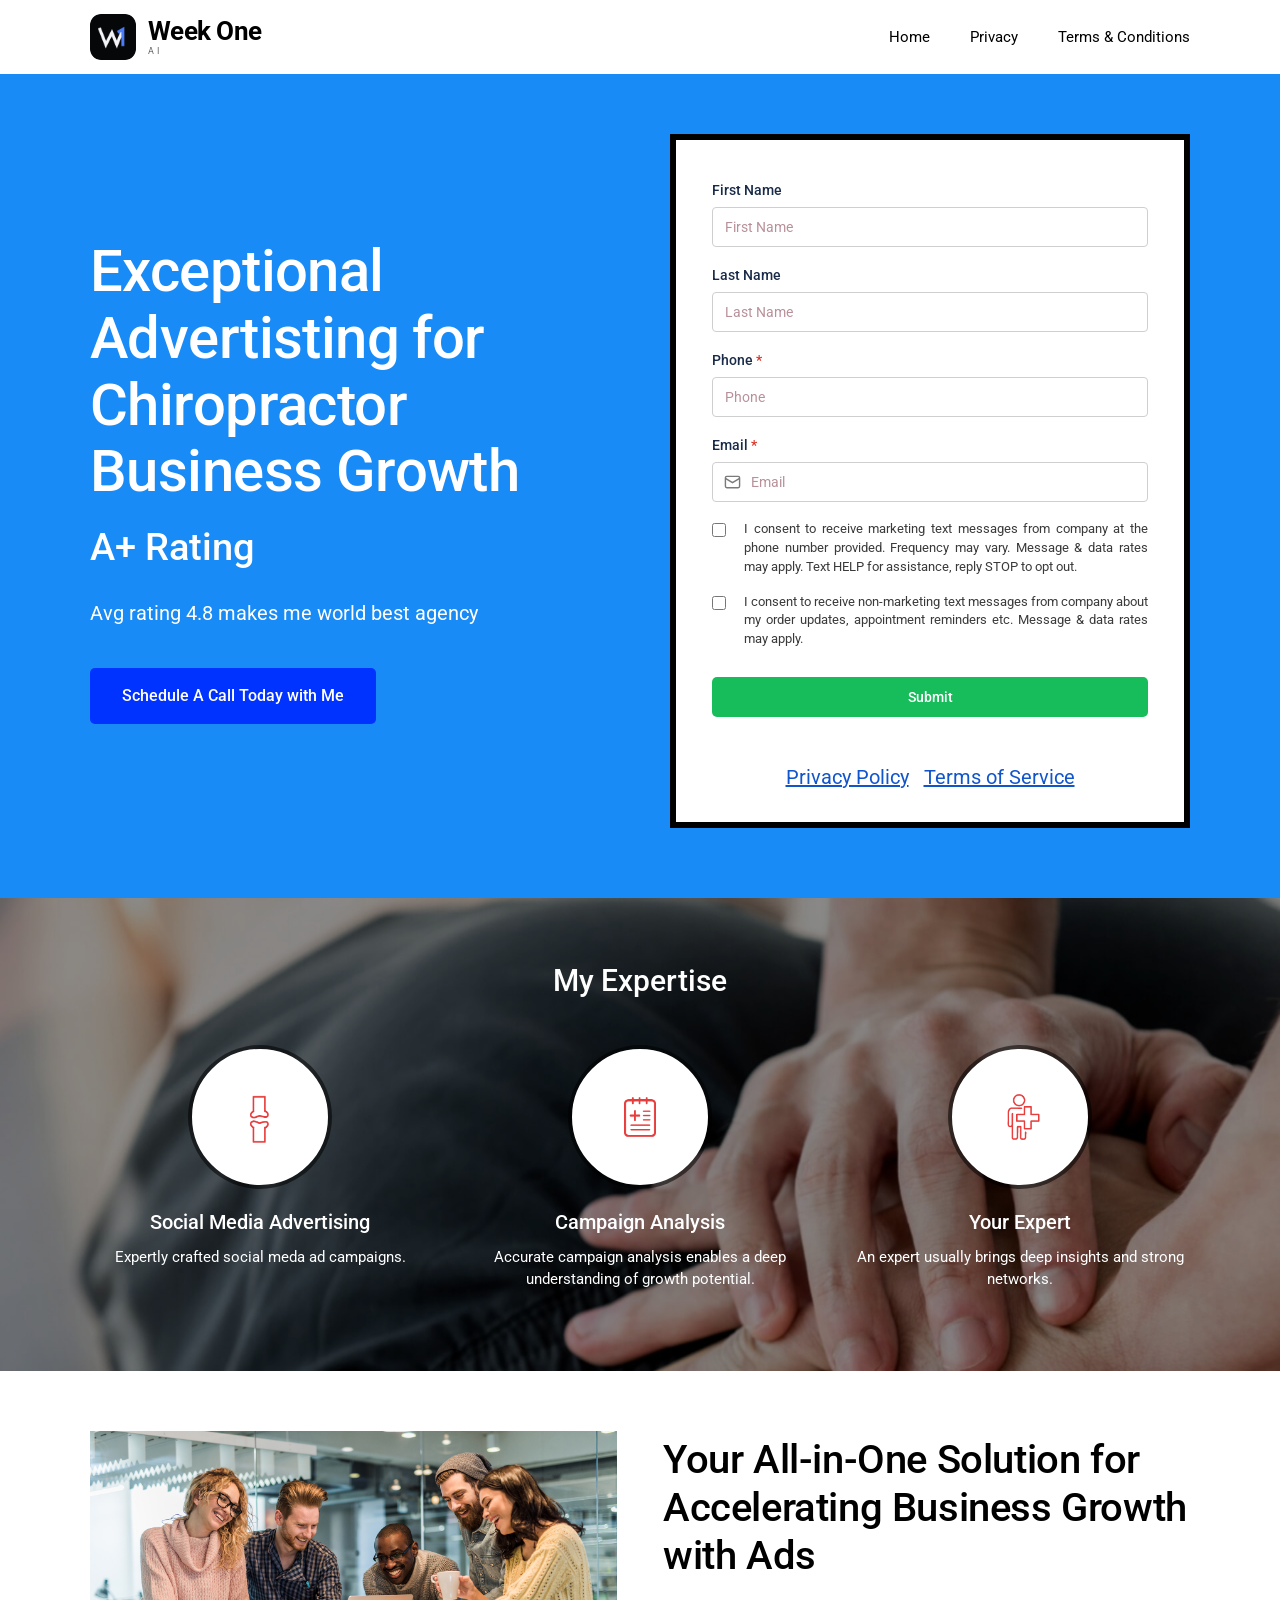
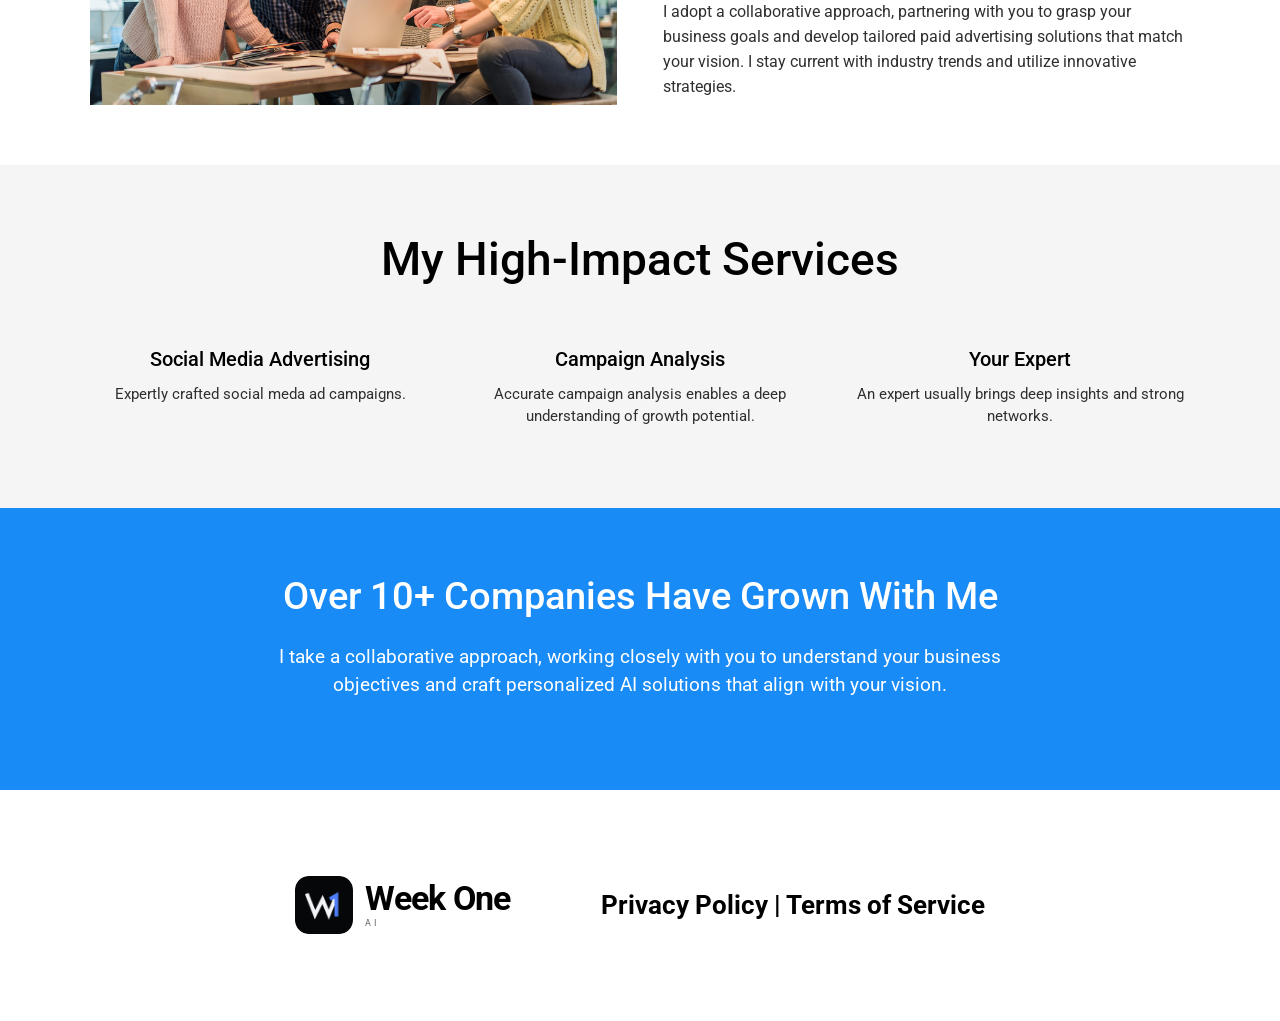
==== index.html @ 6f0d6c9e "Week One AI lead-capture site: home, privacy policy, terms Three static pages with a working lead fo" ====
<!DOCTYPE html>
<html lang="en">
<head>
<meta charset="utf-8">
<meta name="viewport" content="width=device-width, initial-scale=1">
<title>Week One AI</title>
<link rel="icon" href="assets/img/logo-w1.png">
<link rel="preconnect" href="https://fonts.googleapis.com">
<link rel="preconnect" href="https://fonts.gstatic.com" crossorigin>
<link href="https://fonts.googleapis.com/css2?family=Roboto:wght@400;500;700&display=swap" rel="stylesheet">
<link rel="stylesheet" href="assets/css/styles.css">
</head>
<body>

<header class="site-header">
  <div class="wrap">
    <a class="brand" href="index.html">
      <img src="assets/img/logo-w1.png" alt="Week One AI">
      <span class="brand-name">Week One<small>AI</small></span>
    </a>
    <nav class="nav">
      <a href="index.html">Home</a>
      <a href="privacy-policy.html">Privacy</a>
      <a href="terms.html">Terms &amp; Conditions</a>
    </nav>
  </div>
</header>

<section class="hero">
  <div class="wrap">

    <div class="hero-copy">
      <h1>Exceptional Advertisting for Chiropractor Business Growth</h1>
      <h2>A+ Rating</h2>
      <p>Avg rating 4.8 makes me world best agency</p>
      <a class="cta" href="#lead-form">Schedule A Call Today with Me</a>
    </div>

    <div class="form-card" id="form-card">
      <form id="lead-form" novalidate>

        <div class="field">
          <label for="first_name">First Name</label>
          <input type="text" id="first_name" name="first_name" placeholder="First Name" autocomplete="given-name">
        </div>

        <div class="field">
          <label for="last_name">Last Name</label>
          <input type="text" id="last_name" name="last_name" placeholder="Last Name" autocomplete="family-name">
        </div>

        <div class="field">
          <label for="phone">Phone <span class="req">*</span></label>
          <input type="tel" id="phone" name="phone" placeholder="Phone" autocomplete="tel" required>
        </div>

        <div class="field">
          <label for="email">Email <span class="req">*</span></label>
          <div class="input-shell">
            <svg class="ico" viewBox="0 0 24 24" fill="none" stroke="currentColor" stroke-width="2" aria-hidden="true">
              <rect x="2" y="4" width="20" height="16" rx="2"></rect>
              <path d="m2 7 10 6 10-6"></path>
            </svg>
            <input class="has-ico" type="email" id="email" name="email" placeholder="Email" autocomplete="email" required>
          </div>
        </div>

        <div class="consent">
          <input type="checkbox" id="consent_marketing" name="consent_marketing">
          <label for="consent_marketing">I consent to receive marketing text messages from company at the phone number provided. Frequency may vary. Message &amp; data rates may apply. Text HELP for assistance, reply STOP to opt out.</label>
        </div>

        <div class="consent">
          <input type="checkbox" id="consent_transactional" name="consent_transactional">
          <label for="consent_transactional">I consent to receive non-marketing text messages from company about my order updates, appointment reminders etc. Message &amp; data rates may apply.</label>
        </div>

        <button class="submit" type="submit">Submit</button>

        <p class="form-status" id="form-status"></p>

        <p class="form-legal">
          <a href="privacy-policy.html">Privacy Policy</a> |
          <a href="terms.html">Terms of Service</a>
        </p>

      </form>
    </div>

  </div>
</section>

<section class="expertise">
  <div class="wrap">
    <h2 class="section-title">My Expertise</h2>
    <div class="cards">

      <div class="card">
        <div class="disc"><img src="assets/img/icon-social.png" alt=""></div>
        <h3>Social Media Advertising</h3>
        <p>Expertly crafted social meda ad campaigns.</p>
      </div>

      <div class="card">
        <div class="disc"><img src="assets/img/icon-analysis.png" alt=""></div>
        <h3>Campaign Analysis</h3>
        <p>Accurate campaign analysis enables a deep understanding of growth potential.</p>
      </div>

      <div class="card">
        <div class="disc"><img src="assets/img/icon-expert.png" alt=""></div>
        <h3>Your Expert</h3>
        <p>An expert usually brings deep insights and strong networks.</p>
      </div>

    </div>
  </div>
</section>

<section class="solution">
  <div class="wrap">
    <img src="assets/img/team.jpg" alt="">
    <div>
      <h2>Your All-in-One Solution for Accelerating Business Growth with Ads</h2>
      <p>I adopt a collaborative approach, partnering with you to grasp your business goals and develop tailored paid advertising solutions that match your vision. I stay current with industry trends and utilize innovative strategies.</p>
    </div>
  </div>
</section>

<section class="services">
  <div class="wrap">
    <h2 class="section-title">My High-Impact Services</h2>
    <div class="cards">

      <div class="card">
        <h3>Social Media Advertising</h3>
        <p>Expertly crafted social meda ad campaigns.</p>
      </div>

      <div class="card">
        <h3>Campaign Analysis</h3>
        <p>Accurate campaign analysis enables a deep understanding of growth potential.</p>
      </div>

      <div class="card">
        <h3>Your Expert</h3>
        <p>An expert usually brings deep insights and strong networks.</p>
      </div>

    </div>
  </div>
</section>

<section class="proof">
  <div class="wrap">
    <h2>Over 10+ Companies Have Grown With Me</h2>
    <p>I take a collaborative approach, working closely with you to understand your business objectives and craft personalized AI solutions that align with your vision.</p>
  </div>
</section>

<footer class="site-footer">
  <div class="wrap">
    <a class="brand" href="index.html">
      <img src="assets/img/logo-w1.png" alt="Week One AI">
      <span class="brand-name">Week One<small>AI</small></span>
    </a>
    <p class="footer-legal">
      <a href="privacy-policy.html">Privacy Policy</a> |
      <a href="terms.html">Terms of Service</a>
    </p>
  </div>
</footer>

<script src="assets/js/form.js"></script>
</body>
</html>
---- assets/css/styles.css ----
/* ==========================================================================
   Week One AI — form-fill site
   Layout and colour values are measured from the reference page
   (alignmentautomated.net): blue #188BF6, CTA #0033FF, submit #18BD5B,
   grey band #F5F5F5, Roboto 500 headings.
   ========================================================================== */

*,
*::before,
*::after { box-sizing: border-box; }

:root {
  --blue: #188bf6;
  --cta-blue: #0033ff;
  --green: #18bd5b;
  --grey-band: #f5f5f5;
  --ink: #000000;
  --body-text: #2f2f2f;
  --field-border: #cfcfcf;
  --placeholder: #b8909a;
  --link: #1155cc;
  --font: "Roboto", "Helvetica Neue", Arial, "Segoe UI", sans-serif;
}

html { -webkit-text-size-adjust: 100%; }

body {
  margin: 0;
  font-family: var(--font);
  color: var(--body-text);
  background: #ffffff;
  line-height: 1.5;
}

img { max-width: 100%; display: block; }

a { color: inherit; }

.wrap {
  width: 100%;
  max-width: 1140px;
  margin: 0 auto;
  padding: 0 20px;
}

/* ---------- Header ---------------------------------------------------- */

.site-header {
  background: #fff;
  padding: 14px 0;
}

.site-header .wrap {
  display: flex;
  align-items: center;
  justify-content: space-between;
  gap: 24px;
}

.brand {
  display: flex;
  align-items: center;
  gap: 12px;
  text-decoration: none;
  color: var(--ink);
}

.brand img {
  width: 46px;
  height: 46px;
  border-radius: 11px;
}

.brand-name {
  font-size: 26px;
  font-weight: 700;
  letter-spacing: -0.02em;
  line-height: 1.05;
}

.brand-name small {
  display: block;
  font-size: 9px;
  font-weight: 400;
  letter-spacing: 0.34em;
  text-transform: uppercase;
  color: #6b6b6b;
  margin-top: 2px;
}

.nav {
  display: flex;
  align-items: center;
  gap: 40px;
}

.nav a {
  color: var(--ink);
  text-decoration: none;
  font-size: 15px;
  font-weight: 400;
}

.nav a:hover { text-decoration: underline; }

/* ---------- Hero ------------------------------------------------------ */

.hero {
  background: var(--blue);
  padding: 60px 0 70px;
}

.hero .wrap {
  display: grid;
  grid-template-columns: 1fr 1fr;
  gap: 60px;
  align-items: center;
}

.hero h1 {
  font-size: 58px;
  line-height: 1.15;
  font-weight: 500;
  color: #fff;
  margin: 0;
  letter-spacing: -0.01em;
}

.hero h2 {
  font-size: 38px;
  font-weight: 500;
  color: #fff;
  margin: 14px 0 0;
}

.hero p {
  font-size: 20px;
  color: #fff;
  margin: 22px 0 0;
}

.cta {
  display: inline-block;
  margin-top: 40px;
  background: var(--cta-blue);
  color: #fff;
  text-decoration: none;
  font-size: 16px;
  font-weight: 500;
  padding: 16px 32px;
  border-radius: 5px;
}

.cta:hover { filter: brightness(1.15); }

/* ---------- Form card ------------------------------------------------- */

.form-card {
  background: #fff;
  border: 6px solid #000;
  padding: 40px 36px 30px;
}

.field { margin-bottom: 18px; }

.field label {
  display: block;
  font-size: 14px;
  font-weight: 500;
  color: #1a2b4a;
  margin-bottom: 6px;
}

.field .req { color: #d93025; }

.input-shell { position: relative; }

.input-shell .ico {
  position: absolute;
  left: 12px;
  top: 50%;
  transform: translateY(-50%);
  width: 17px;
  height: 17px;
  color: #7a7a7a;
  pointer-events: none;
}

.field input[type="text"],
.field input[type="tel"],
.field input[type="email"] {
  width: 100%;
  font-family: var(--font);
  font-size: 14px;
  color: #222;
  padding: 11px 12px;
  border: 1px solid var(--field-border);
  border-radius: 4px;
  background: #fff;
}

.field input.has-ico { padding-left: 38px; }

.field input::placeholder { color: var(--placeholder); }

.field input:focus {
  outline: none;
  border-color: var(--blue);
  box-shadow: 0 0 0 2px rgba(24, 139, 246, 0.18);
}

.field input:user-invalid {
  border-color: #d93025;
}

.consent {
  display: grid;
  grid-template-columns: 20px 1fr;
  gap: 12px;
  align-items: start;
  margin-bottom: 16px;
}

.consent input[type="checkbox"] {
  width: 14px;
  height: 14px;
  margin: 3px 0 0;
  accent-color: var(--blue);
}

.consent label {
  font-size: 13px;
  line-height: 1.45;
  color: #3a3a3a;
  text-align: justify;
}

.submit {
  width: 100%;
  margin-top: 12px;
  background: var(--green);
  color: #fff;
  font-family: var(--font);
  font-size: 14px;
  font-weight: 500;
  border: 0;
  border-radius: 5px;
  padding: 12px 50px;
  cursor: pointer;
}

.submit:hover { filter: brightness(1.06); }

.submit:disabled { opacity: 0.6; cursor: default; }

.form-legal {
  text-align: center;
  font-size: 13px;
  margin: 18px 0 0;
}

.form-legal a { color: var(--link); }

.form-status {
  margin: 14px 0 0;
  font-size: 14px;
  text-align: center;
  min-height: 1px;
}

.form-status.error { color: #d93025; }

.form-status.ok { color: #146c2e; font-weight: 500; }

.form-done {
  text-align: center;
  padding: 30px 0;
}

.form-done h3 {
  font-size: 24px;
  font-weight: 500;
  color: #1a2b4a;
  margin: 0 0 10px;
}

.form-done p {
  font-size: 15px;
  margin: 0;
  color: #3a3a3a;
}

/* ---------- Expertise band (dark photo) -------------------------------- */

.expertise {
  background: #000 url("../img/expertise-bg.jpg") center / cover no-repeat;
  padding: 60px 0 80px;
  color: #fff;
  position: relative;
}

.expertise::before {
  content: "";
  position: absolute;
  inset: 0;
  background: rgba(0, 0, 0, 0.45);
}

.expertise .wrap { position: relative; }

.section-title {
  text-align: center;
  font-size: 30px;
  font-weight: 500;
  margin: 0 0 46px;
}

.cards {
  display: grid;
  grid-template-columns: repeat(3, 1fr);
  gap: 40px;
}

.card { text-align: center; }

.card .disc {
  width: 136px;
  height: 136px;
  margin: 0 auto 22px;
  border-radius: 50%;
  background: #fff;
  border: 2px solid #fff;
  box-shadow: 0 0 0 4px rgba(0, 0, 0, 0.55);
  display: flex;
  align-items: center;
  justify-content: center;
}

/* The source PNGs carry a lot of transparent padding — the glyph is roughly
   40% of the 219px canvas — so the img box has to be near disc-width for the
   glyph itself to come out the size it is on the reference page. */
.card .disc img { width: 128px; height: auto; }

.card h3 {
  font-size: 20px;
  font-weight: 500;
  margin: 0 0 10px;
}

.card p {
  font-size: 15px;
  margin: 0;
  line-height: 1.45;
}

/* ---------- Solution split -------------------------------------------- */

.solution { background: #fff; padding: 60px 0; }

.solution .wrap {
  display: grid;
  grid-template-columns: 1fr 1fr;
  gap: 46px;
  align-items: center;
}

.solution h2 {
  font-size: 40px;
  font-weight: 500;
  line-height: 1.2;
  color: var(--ink);
  margin: 0 0 20px;
  letter-spacing: -0.01em;
}

.solution p {
  font-size: 16px;
  line-height: 1.55;
  margin: 0;
}

/* ---------- Services band --------------------------------------------- */

.services {
  background: var(--grey-band);
  padding: 60px 0 80px;
  color: var(--ink);
}

.services .section-title {
  font-size: 46px;
  margin-bottom: 50px;
}

.services .card h3 { color: var(--ink); }

.services .card p { color: var(--body-text); }

/* ---------- Proof band ------------------------------------------------- */

.proof {
  background: var(--blue);
  color: #fff;
  padding: 60px 0 90px;
  text-align: center;
}

.proof h2 {
  font-size: 38px;
  font-weight: 500;
  margin: 0 0 18px;
}

.proof p {
  font-size: 19px;
  max-width: 800px;
  margin: 0 auto;
}

/* ---------- Footer ----------------------------------------------------- */

.site-footer {
  background: #fff;
  padding: 70px 0;
}

.site-footer .wrap {
  display: flex;
  align-items: center;
  justify-content: center;
  gap: 90px;
  flex-wrap: wrap;
}

.site-footer .brand-name { font-size: 34px; }

.site-footer .brand img { width: 58px; height: 58px; border-radius: 14px; }

.footer-legal {
  font-size: 26px;
  font-weight: 700;
  color: var(--ink);
}

.footer-legal a { text-decoration: none; }

.footer-legal a:hover { text-decoration: underline; }

/* ---------- Legal pages ------------------------------------------------ */

.legal-hero {
  background: var(--blue);
  color: #fff;
  padding: 46px 0;
}

.legal-hero h1 {
  font-size: 46px;
  font-weight: 500;
  margin: 0;
  text-align: center;
}

.legal {
  padding: 50px 0 80px;
  max-width: 900px;
}

.legal h2 {
  font-size: 22px;
  font-weight: 500;
  color: var(--ink);
  margin: 34px 0 10px;
}

.legal h3 {
  font-size: 17px;
  font-weight: 500;
  color: var(--ink);
  margin: 22px 0 8px;
}

.legal p {
  font-size: 16px;
  line-height: 1.6;
  margin: 0 0 14px;
}

.legal ul {
  margin: 0 0 14px;
  padding-left: 22px;
}

.legal li {
  font-size: 16px;
  line-height: 1.6;
  margin-bottom: 6px;
}

.legal .eff {
  font-size: 16px;
  font-weight: 500;
  color: var(--ink);
}

.legal a { color: var(--link); }

/* A value the business owner still has to supply. Deliberately loud so it
   cannot ship unnoticed. */
.todo {
  background: #fff3a3;
  color: #6b4d00;
  font-weight: 700;
  padding: 1px 6px;
  border-radius: 3px;
}

.todo-banner {
  background: #fff3a3;
  border: 2px solid #e0b400;
  color: #5a4100;
  font-size: 14px;
  padding: 12px 16px;
  border-radius: 4px;
  margin: 0 0 26px;
}

/* ---------- Responsive -------------------------------------------------- */

@media (max-width: 900px) {
  .hero .wrap,
  .solution .wrap { grid-template-columns: 1fr; gap: 40px; }

  .hero h1 { font-size: 40px; }
  .hero h2 { font-size: 30px; }
  .solution h2 { font-size: 30px; }
  .services .section-title { font-size: 32px; }
  .proof h2 { font-size: 28px; }
  .legal-hero h1 { font-size: 32px; }

  .cards { grid-template-columns: 1fr; gap: 44px; }

  .site-header .wrap { flex-direction: column; gap: 16px; }
  .nav { gap: 24px; }

  .site-footer .wrap { flex-direction: column; gap: 30px; }
  .footer-legal { font-size: 20px; }
}

@media (max-width: 520px) {
  .form-card { padding: 26px 20px 22px; border-width: 4px; }
  .hero h1 { font-size: 32px; }
  .cta { padding: 14px 20px; font-size: 15px; }
}
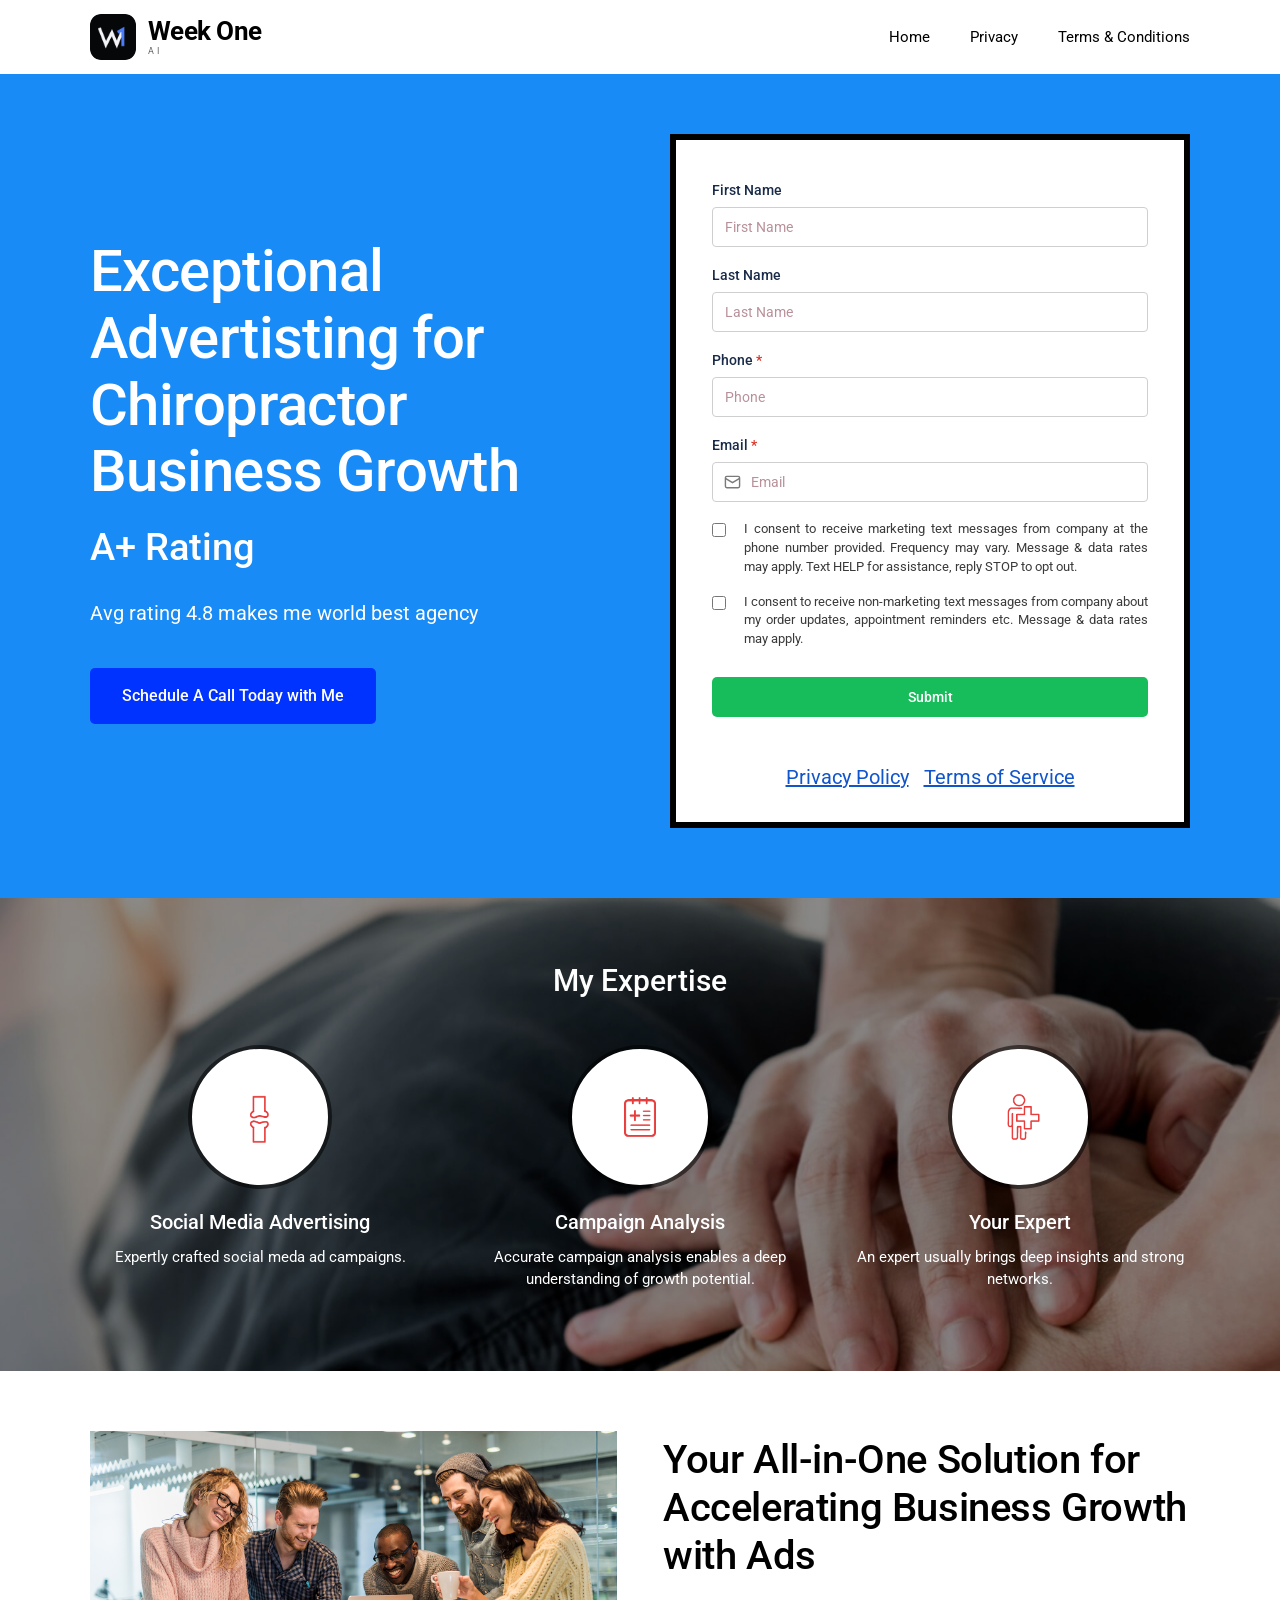
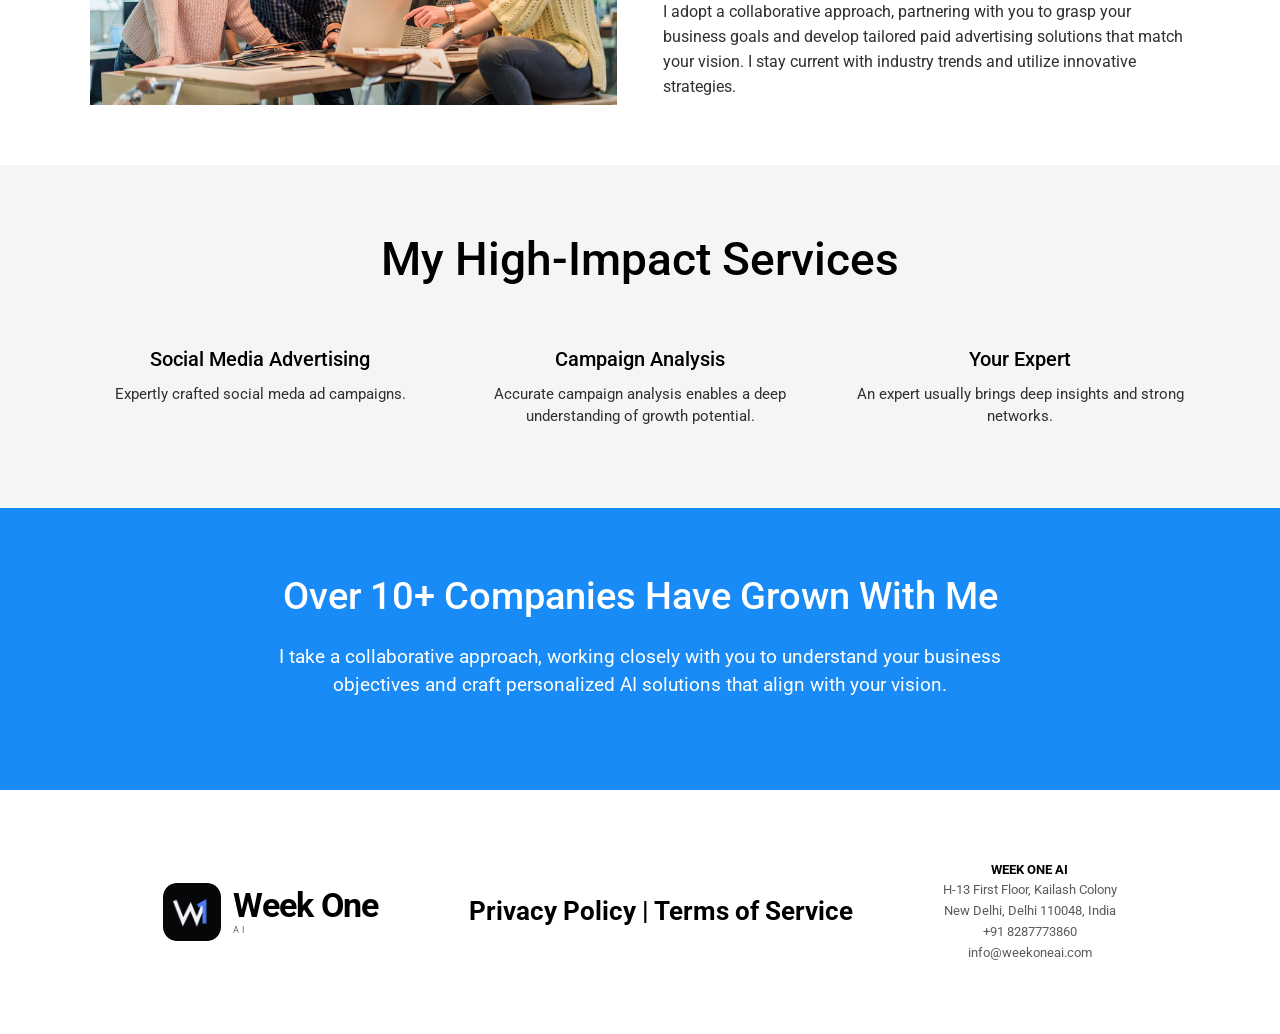
==== commit 9ab3dc16: "A2P-verified business address and phone on every page Closes item 3 of GoHighLevel's Business Websit" ====
--- a/index.html
+++ b/index.html
@@ -33,7 +33,10 @@
       <h1>Exceptional Advertisting for Chiropractor Business Growth</h1>
       <h2>A+ Rating</h2>
       <p>Avg rating 4.8 makes me world best agency</p>
-      <a class="cta" href="#lead-form">Schedule A Call Today with Me</a>
+      <!-- Week One AI agency GHL sub-account (ApNfHZMqAvnu2Cf6w9Ch) → "Consultation",
+           30 min, calendar gsqYXKN7wnsVUCwkFNJu. NOT the demo client's calendar. -->
+      <a class="cta" href="https://api.leadconnectorhq.com/widget/booking/gsqYXKN7wnsVUCwkFNJu"
+         target="_blank" rel="noopener noreferrer">Schedule A Call Today with Me</a>
     </div>
 
     <div class="form-card" id="form-card">
@@ -66,12 +69,12 @@
         </div>
 
         <div class="consent">
-          <input type="checkbox" id="consent_marketing" name="consent_marketing">
+          <input type="checkbox" id="consent_marketing" name="consent_marketing" required>
           <label for="consent_marketing">I consent to receive marketing text messages from company at the phone number provided. Frequency may vary. Message &amp; data rates may apply. Text HELP for assistance, reply STOP to opt out.</label>
         </div>
 
         <div class="consent">
-          <input type="checkbox" id="consent_transactional" name="consent_transactional">
+          <input type="checkbox" id="consent_transactional" name="consent_transactional" required>
           <label for="consent_transactional">I consent to receive non-marketing text messages from company about my order updates, appointment reminders etc. Message &amp; data rates may apply.</label>
         </div>
 
@@ -168,9 +171,19 @@
       <a href="privacy-policy.html">Privacy Policy</a> |
       <a href="terms.html">Terms of Service</a>
     </p>
+    <address class="footer-contact">
+      <strong>WEEK ONE AI</strong><br>
+      H-13 First Floor, Kailash Colony<br>
+      New Delhi, Delhi 110048, India<br>
+      <a href="tel:+918287773860">+91 8287773860</a><br>
+      <a href="mailto:info@weekoneai.com">info@weekoneai.com</a>
+    </address>
   </div>
 </footer>
 
 <script src="assets/js/form.js"></script>
+
+<!-- GoHighLevel chat widget -->
+<script src="https://widgets.leadconnectorhq.com/loader.js" data-resources-url="https://widgets.leadconnectorhq.com/chat-widget/loader.js" data-widget-id="6a72261ca4347d15e388669c" data-source="WEB_USER"></script>
 </body>
 </html>
--- a/assets/css/styles.css
+++ b/assets/css/styles.css
@@ -446,6 +446,23 @@
 
 .footer-legal a:hover { text-decoration: underline; }
 
+/* The A2P-verified business details. Present on every page because the carrier
+   compliance checklist asks for the address, email and phone used to verify the
+   brand to be on the website — <address> is the element a scanner looks for. */
+.footer-contact {
+  font-style: normal; /* browsers italicise <address> by default */
+  font-size: 13px;
+  line-height: 1.6;
+  color: #5b5b5b;
+  text-align: center;
+}
+
+.footer-contact strong { color: var(--ink); }
+
+.footer-contact a { color: #5b5b5b; text-decoration: none; }
+
+.footer-contact a:hover { text-decoration: underline; }
+
 /* ---------- Legal pages ------------------------------------------------ */
 
 .legal-hero {
@@ -504,26 +521,6 @@
 }
 
 .legal a { color: var(--link); }
-
-/* A value the business owner still has to supply. Deliberately loud so it
-   cannot ship unnoticed. */
-.todo {
-  background: #fff3a3;
-  color: #6b4d00;
-  font-weight: 700;
-  padding: 1px 6px;
-  border-radius: 3px;
-}
-
-.todo-banner {
-  background: #fff3a3;
-  border: 2px solid #e0b400;
-  color: #5a4100;
-  font-size: 14px;
-  padding: 12px 16px;
-  border-radius: 4px;
-  margin: 0 0 26px;
-}
 
 /* ---------- Responsive -------------------------------------------------- */
 
@@ -545,6 +542,7 @@
 
   .site-footer .wrap { flex-direction: column; gap: 30px; }
   .footer-legal { font-size: 20px; }
+  .footer-contact { font-size: 12.5px; }
 }
 
 @media (max-width: 520px) {
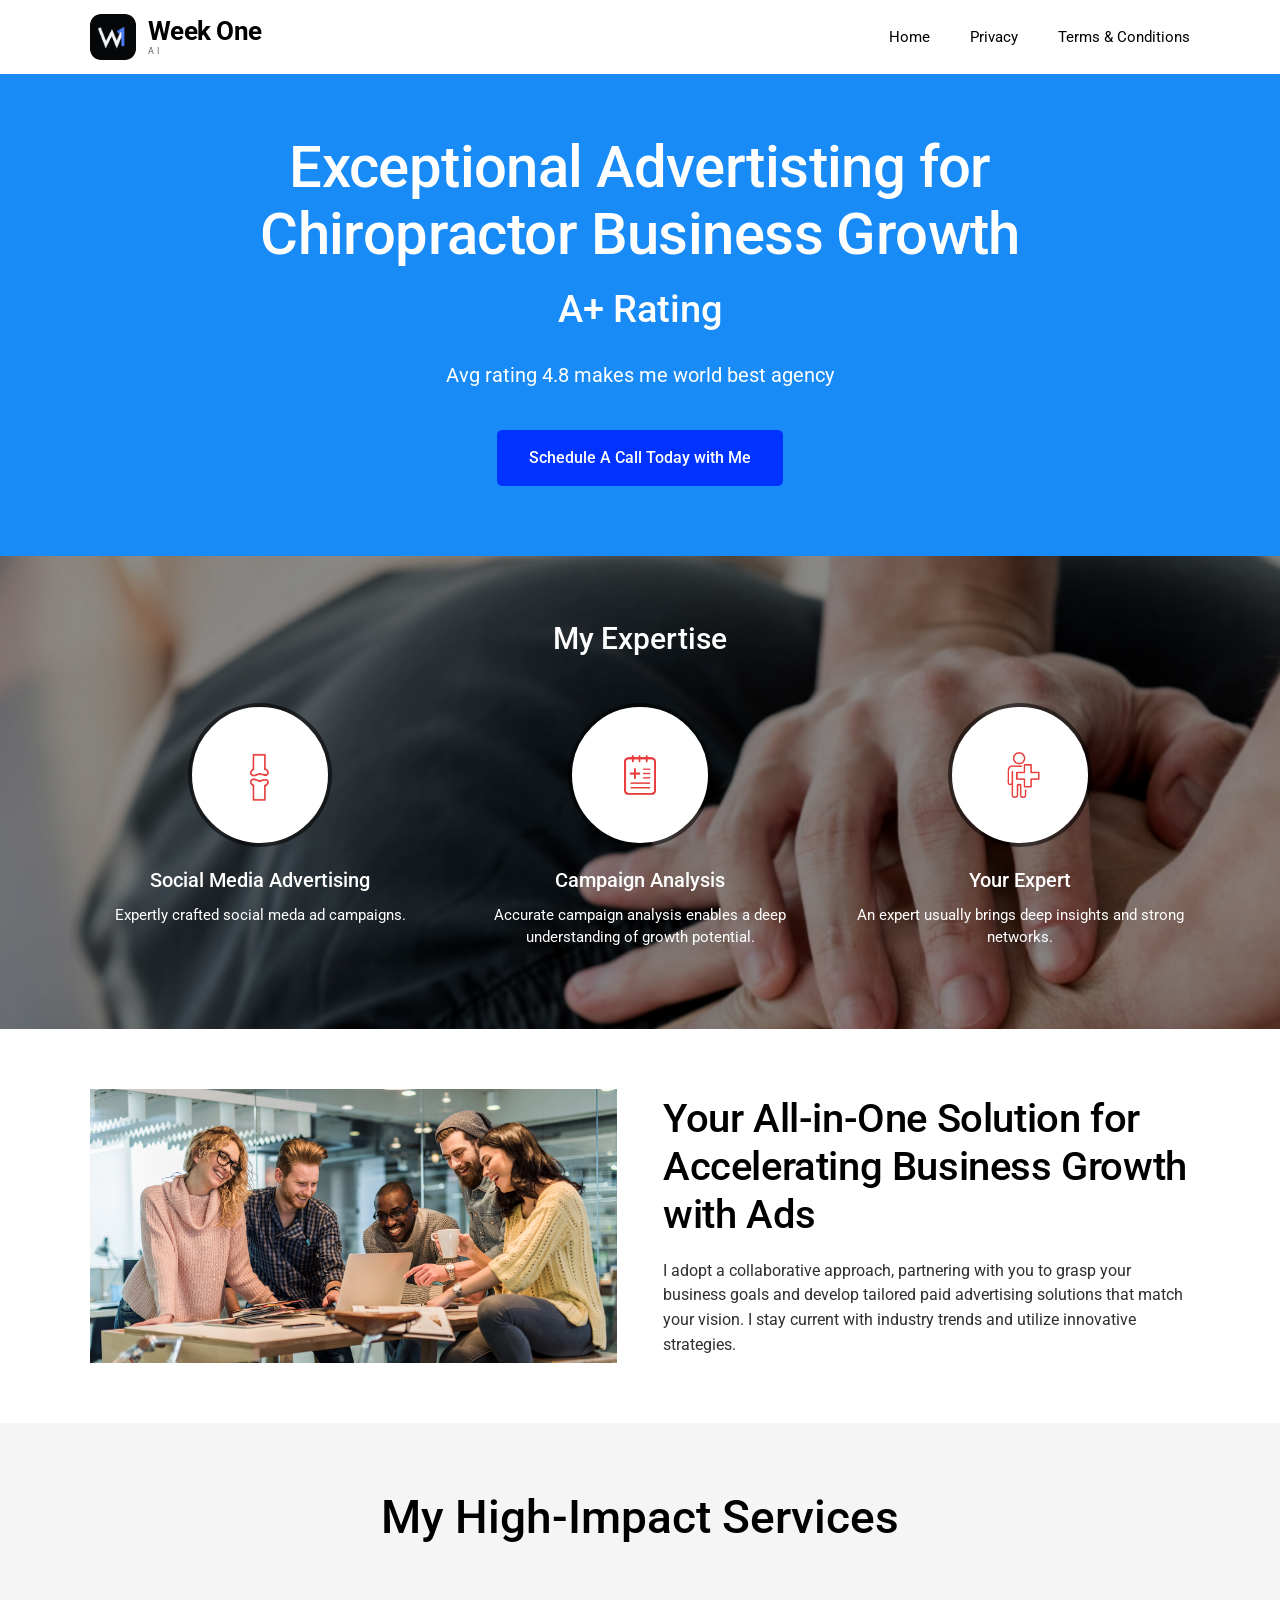
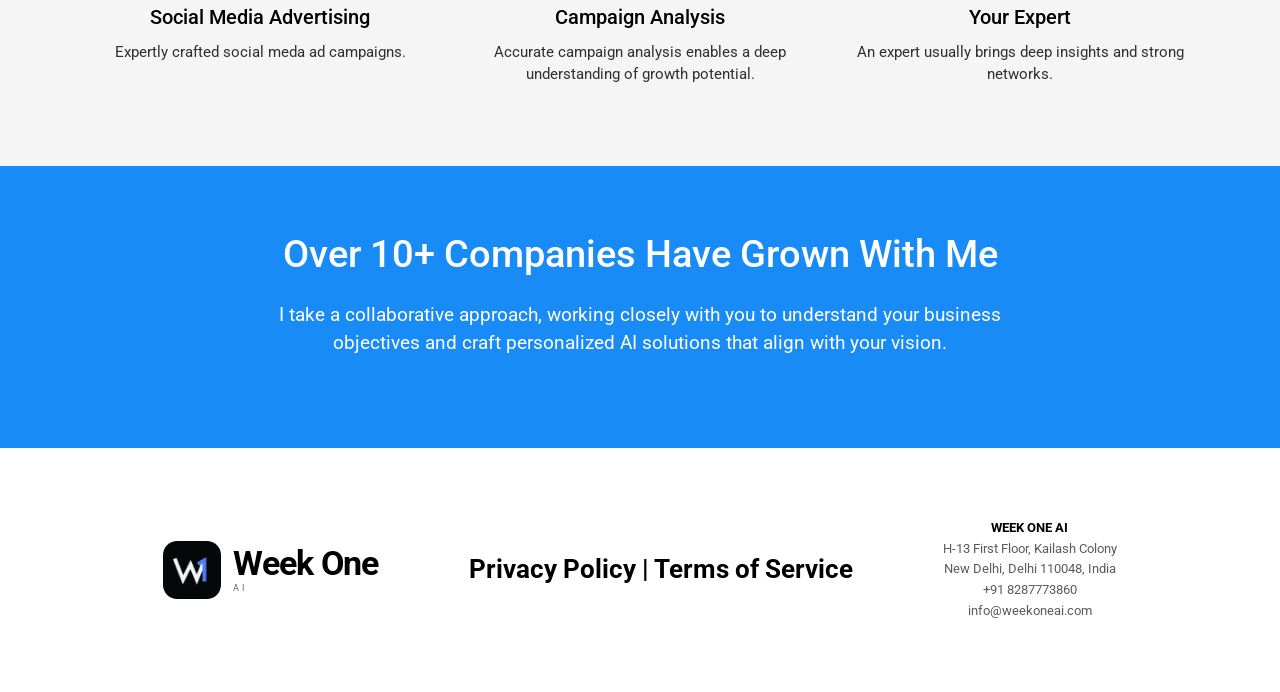
==== commit 4918da95: "Remove the lead form, switch to clean URLs FORM REMOVED. GoHighLevel's A2P Business Website Complian" ====
--- a/index.html
+++ b/index.html
@@ -14,21 +14,27 @@
 
 <header class="site-header">
   <div class="wrap">
-    <a class="brand" href="index.html">
+    <a class="brand" href="./">
       <img src="assets/img/logo-w1.png" alt="Week One AI">
       <span class="brand-name">Week One<small>AI</small></span>
     </a>
     <nav class="nav">
-      <a href="index.html">Home</a>
-      <a href="privacy-policy.html">Privacy</a>
-      <a href="terms.html">Terms &amp; Conditions</a>
+      <a href="./">Home</a>
+      <a href="privacy-policy/">Privacy</a>
+      <a href="terms/">Terms &amp; Conditions</a>
     </nav>
   </div>
 </header>
 
+<!-- ⚠️ NO LEAD FORM ON THIS PAGE, DELIBERATELY — removed 2026-08-04.
+     GoHighLevel's A2P Business Website Compliance Checklist (widget-first path)
+     requires that no form collecting a phone number or SMS opt-in consent exists
+     on any page where the chat widget is embedded. The chat widget at the bottom
+     of this file IS the opt-in method. Putting a lead form back here re-breaks
+     that rule and risks the 10DLC campaign being rejected. -->
+
 <section class="hero">
   <div class="wrap">
-
     <div class="hero-copy">
       <h1>Exceptional Advertisting for Chiropractor Business Growth</h1>
       <h2>A+ Rating</h2>
@@ -38,58 +44,6 @@
       <a class="cta" href="https://api.leadconnectorhq.com/widget/booking/gsqYXKN7wnsVUCwkFNJu"
          target="_blank" rel="noopener noreferrer">Schedule A Call Today with Me</a>
     </div>
-
-    <div class="form-card" id="form-card">
-      <form id="lead-form" novalidate>
-
-        <div class="field">
-          <label for="first_name">First Name</label>
-          <input type="text" id="first_name" name="first_name" placeholder="First Name" autocomplete="given-name">
-        </div>
-
-        <div class="field">
-          <label for="last_name">Last Name</label>
-          <input type="text" id="last_name" name="last_name" placeholder="Last Name" autocomplete="family-name">
-        </div>
-
-        <div class="field">
-          <label for="phone">Phone <span class="req">*</span></label>
-          <input type="tel" id="phone" name="phone" placeholder="Phone" autocomplete="tel" required>
-        </div>
-
-        <div class="field">
-          <label for="email">Email <span class="req">*</span></label>
-          <div class="input-shell">
-            <svg class="ico" viewBox="0 0 24 24" fill="none" stroke="currentColor" stroke-width="2" aria-hidden="true">
-              <rect x="2" y="4" width="20" height="16" rx="2"></rect>
-              <path d="m2 7 10 6 10-6"></path>
-            </svg>
-            <input class="has-ico" type="email" id="email" name="email" placeholder="Email" autocomplete="email" required>
-          </div>
-        </div>
-
-        <div class="consent">
-          <input type="checkbox" id="consent_marketing" name="consent_marketing" required>
-          <label for="consent_marketing">I consent to receive marketing text messages from company at the phone number provided. Frequency may vary. Message &amp; data rates may apply. Text HELP for assistance, reply STOP to opt out.</label>
-        </div>
-
-        <div class="consent">
-          <input type="checkbox" id="consent_transactional" name="consent_transactional" required>
-          <label for="consent_transactional">I consent to receive non-marketing text messages from company about my order updates, appointment reminders etc. Message &amp; data rates may apply.</label>
-        </div>
-
-        <button class="submit" type="submit">Submit</button>
-
-        <p class="form-status" id="form-status"></p>
-
-        <p class="form-legal">
-          <a href="privacy-policy.html">Privacy Policy</a> |
-          <a href="terms.html">Terms of Service</a>
-        </p>
-
-      </form>
-    </div>
-
   </div>
 </section>
 
@@ -163,13 +117,13 @@
 
 <footer class="site-footer">
   <div class="wrap">
-    <a class="brand" href="index.html">
+    <a class="brand" href="./">
       <img src="assets/img/logo-w1.png" alt="Week One AI">
       <span class="brand-name">Week One<small>AI</small></span>
     </a>
     <p class="footer-legal">
-      <a href="privacy-policy.html">Privacy Policy</a> |
-      <a href="terms.html">Terms of Service</a>
+      <a href="privacy-policy/">Privacy Policy</a> |
+      <a href="terms/">Terms of Service</a>
     </p>
     <address class="footer-contact">
       <strong>WEEK ONE AI</strong><br>
@@ -181,9 +135,7 @@
   </div>
 </footer>
 
-<script src="assets/js/form.js"></script>
-
-<!-- GoHighLevel chat widget -->
+<!-- GoHighLevel chat widget — THE SMS opt-in method for the A2P campaign. -->
 <script src="https://widgets.leadconnectorhq.com/loader.js" data-resources-url="https://widgets.leadconnectorhq.com/chat-widget/loader.js" data-widget-id="6a72261ca4347d15e388669c" data-source="WEB_USER"></script>
 </body>
 </html>
--- a/assets/css/styles.css
+++ b/assets/css/styles.css
@@ -1,8 +1,12 @@
 /* ==========================================================================
-   Week One AI — form-fill site
+   Week One AI — A2P opt-in site
    Layout and colour values are measured from the reference page
-   (alignmentautomated.net): blue #188BF6, CTA #0033FF, submit #18BD5B,
-   grey band #F5F5F5, Roboto 500 headings.
+   (alignmentautomated.net): blue #188BF6, CTA #0033FF, grey band #F5F5F5,
+   Roboto 500 headings.
+
+   The lead-form styles that used to live here were deleted with the form
+   itself (2026-08-04) — see the comment in index.html for why it must not
+   come back while the chat widget is the A2P opt-in method.
    ========================================================================== */
 
 *,
@@ -12,12 +16,9 @@
 :root {
   --blue: #188bf6;
   --cta-blue: #0033ff;
-  --green: #18bd5b;
   --grey-band: #f5f5f5;
   --ink: #000000;
   --body-text: #2f2f2f;
-  --field-border: #cfcfcf;
-  --placeholder: #b8909a;
   --link: #1155cc;
   --font: "Roboto", "Helvetica Neue", Arial, "Segoe UI", sans-serif;
 }
@@ -110,11 +111,11 @@
   padding: 60px 0 70px;
 }
 
+/* Single column since the lead form was removed for A2P compliance — a
+   half-empty two-column hero just reads as a broken layout. */
 .hero .wrap {
-  display: grid;
-  grid-template-columns: 1fr 1fr;
-  gap: 60px;
-  align-items: center;
+  max-width: 900px;
+  text-align: center;
 }
 
 .hero h1 {
@@ -152,143 +153,6 @@
 }
 
 .cta:hover { filter: brightness(1.15); }
-
-/* ---------- Form card ------------------------------------------------- */
-
-.form-card {
-  background: #fff;
-  border: 6px solid #000;
-  padding: 40px 36px 30px;
-}
-
-.field { margin-bottom: 18px; }
-
-.field label {
-  display: block;
-  font-size: 14px;
-  font-weight: 500;
-  color: #1a2b4a;
-  margin-bottom: 6px;
-}
-
-.field .req { color: #d93025; }
-
-.input-shell { position: relative; }
-
-.input-shell .ico {
-  position: absolute;
-  left: 12px;
-  top: 50%;
-  transform: translateY(-50%);
-  width: 17px;
-  height: 17px;
-  color: #7a7a7a;
-  pointer-events: none;
-}
-
-.field input[type="text"],
-.field input[type="tel"],
-.field input[type="email"] {
-  width: 100%;
-  font-family: var(--font);
-  font-size: 14px;
-  color: #222;
-  padding: 11px 12px;
-  border: 1px solid var(--field-border);
-  border-radius: 4px;
-  background: #fff;
-}
-
-.field input.has-ico { padding-left: 38px; }
-
-.field input::placeholder { color: var(--placeholder); }
-
-.field input:focus {
-  outline: none;
-  border-color: var(--blue);
-  box-shadow: 0 0 0 2px rgba(24, 139, 246, 0.18);
-}
-
-.field input:user-invalid {
-  border-color: #d93025;
-}
-
-.consent {
-  display: grid;
-  grid-template-columns: 20px 1fr;
-  gap: 12px;
-  align-items: start;
-  margin-bottom: 16px;
-}
-
-.consent input[type="checkbox"] {
-  width: 14px;
-  height: 14px;
-  margin: 3px 0 0;
-  accent-color: var(--blue);
-}
-
-.consent label {
-  font-size: 13px;
-  line-height: 1.45;
-  color: #3a3a3a;
-  text-align: justify;
-}
-
-.submit {
-  width: 100%;
-  margin-top: 12px;
-  background: var(--green);
-  color: #fff;
-  font-family: var(--font);
-  font-size: 14px;
-  font-weight: 500;
-  border: 0;
-  border-radius: 5px;
-  padding: 12px 50px;
-  cursor: pointer;
-}
-
-.submit:hover { filter: brightness(1.06); }
-
-.submit:disabled { opacity: 0.6; cursor: default; }
-
-.form-legal {
-  text-align: center;
-  font-size: 13px;
-  margin: 18px 0 0;
-}
-
-.form-legal a { color: var(--link); }
-
-.form-status {
-  margin: 14px 0 0;
-  font-size: 14px;
-  text-align: center;
-  min-height: 1px;
-}
-
-.form-status.error { color: #d93025; }
-
-.form-status.ok { color: #146c2e; font-weight: 500; }
-
-.form-done {
-  text-align: center;
-  padding: 30px 0;
-}
-
-.form-done h3 {
-  font-size: 24px;
-  font-weight: 500;
-  color: #1a2b4a;
-  margin: 0 0 10px;
-}
-
-.form-done p {
-  font-size: 15px;
-  margin: 0;
-  color: #3a3a3a;
-}
 
 /* ---------- Expertise band (dark photo) -------------------------------- */
 
@@ -525,7 +389,6 @@
 /* ---------- Responsive -------------------------------------------------- */
 
 @media (max-width: 900px) {
-  .hero .wrap,
   .solution .wrap { grid-template-columns: 1fr; gap: 40px; }
 
   .hero h1 { font-size: 40px; }
@@ -546,7 +409,6 @@
 }
 
 @media (max-width: 520px) {
-  .form-card { padding: 26px 20px 22px; border-width: 4px; }
   .hero h1 { font-size: 32px; }
   .cta { padding: 14px 20px; font-size: 15px; }
 }
